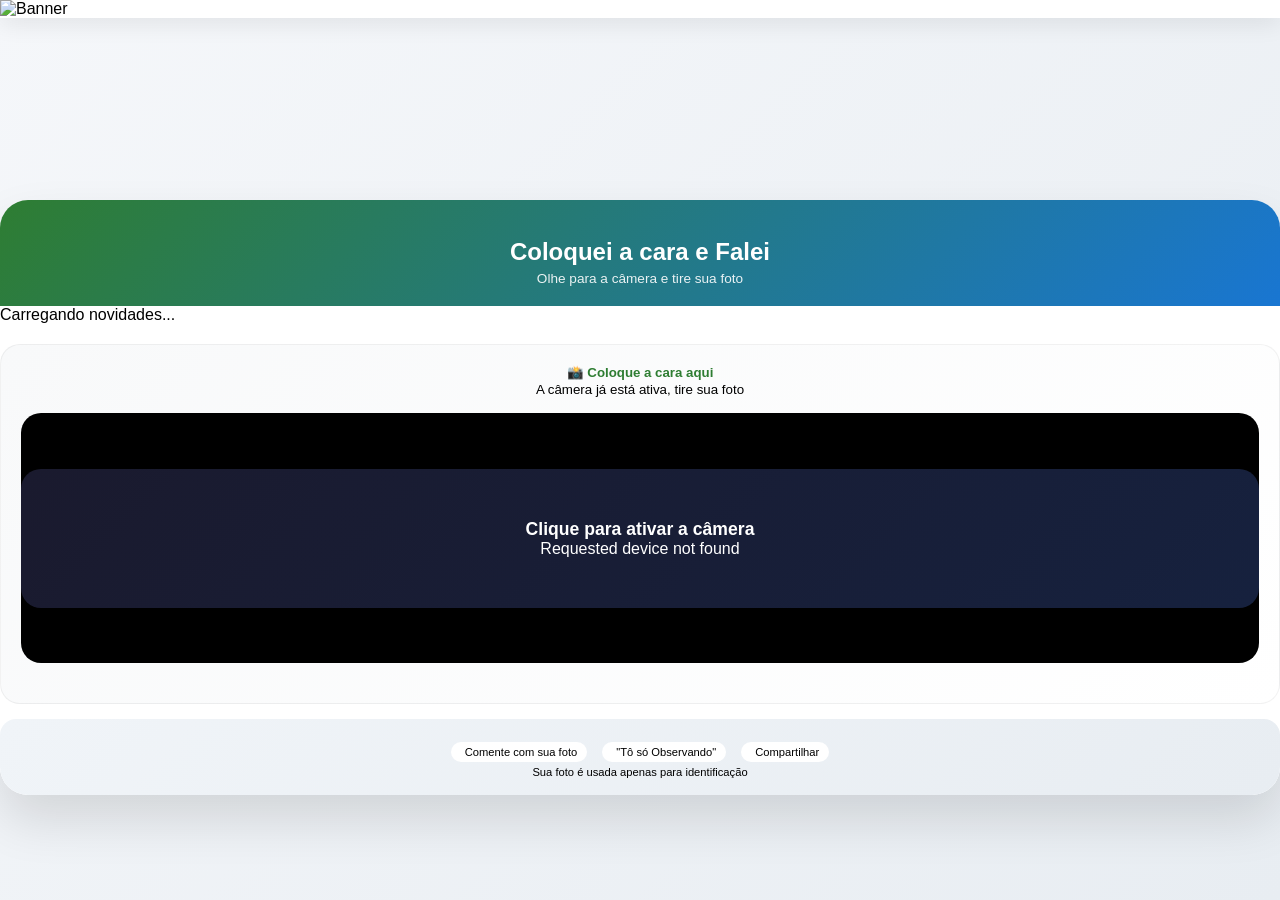
==== templates/index.html @ 05cbac0a "Add files via upload" ====
<!DOCTYPE html>
<html lang="pt-br">
<head>
    <meta charset="UTF-8">
    <meta name="viewport" content="width=device-width, initial-scale=1.0, user-scalable=no">
 
    <style>
        :root {
            --verde-portal: #2e7d32;
            --branco-portal: #ffffff;
            --azul-portal: #1976d2;
            --verde-claro: #4caf50;
            --azul-claro: #42a5f5;
            --verde-escuro: #1b5e20;
            --azul-escuro: #0d47a1;
        }
        
        * {
            margin: 0;
            padding: 0;
            box-sizing: border-box;
        }
        
        body {
            background: linear-gradient(135deg, #f5f7fa 0%, #e8edf2 100%);
            min-height: 100vh;
            font-family: 'Poppins', 'Segoe UI', Tahoma, Geneva, Verdana, sans-serif;
            position: relative;
        }
        
        /* Banner fixo no topo */
        .banner-fixo {
            position: fixed;
            top: 0;
            left: 0;
            right: 0;
            z-index: 1000;
            background: white;
            box-shadow: 0 4px 25px rgba(0,0,0,0.1);
        }
        
        .banner-imagem {
            width: 100%;
            height: auto;
            max-height: 180px;
            object-fit: cover;
            display: block;
        }
        
        /* Espaçamento para compensar o banner fixo */
        .main-content {
            padding-top: 200px;
        }
        
        @media (max-width: 768px) {
            .main-content {
                padding-top: 160px;
            }
        }
        
        /* Card de entrada moderno */
        .card-entrada {
            background: rgba(255, 255, 255, 0.98);
            border-radius: 28px;
            backdrop-filter: blur(10px);
            box-shadow: 0 25px 50px rgba(0,0,0,0.12);
            border: none;
            transition: transform 0.3s, box-shadow 0.3s;
            overflow: hidden;
        }
        
        .card-entrada:hover {
            transform: translateY(-5px);
            box-shadow: 0 30px 60px rgba(0,0,0,0.15);
        }
        
        /* Header do card com gradiente */
        .card-header-gradient {
            background: linear-gradient(135deg, var(--verde-portal), var(--azul-portal));
            padding: 20px 25px;
            text-align: center;
            color: white;
        }
        
        .card-header-gradient h2 {
            font-weight: 700;
            margin: 0;
            font-size: 1.5rem;
        }
        
        .card-header-gradient p {
            margin: 5px 0 0;
            opacity: 0.9;
            font-size: 0.85rem;
        }
        
        /* Visualização da câmera */
        .camera-area {
            background: #000;
            border-radius: 20px;
            overflow: hidden;
            position: relative;
            margin-bottom: 20px;
            min-height: 250px;
            display: flex;
            align-items: center;
            justify-content: center;
        }
        
        #video {
            width: 100%;
            max-height: 350px;
            object-fit: cover;
            display: block;
        }
        
        .camera-placeholder {
            padding: 50px 20px;
            text-align: center;
            background: linear-gradient(135deg, #1a1a2e, #16213e);
            color: white;
            border-radius: 20px;
            cursor: pointer;
            transition: all 0.3s;
            width: 100%;
        }
        
        .camera-placeholder:hover {
            background: linear-gradient(135deg, #16213e, #0f3460);
            transform: scale(1.02);
        }
        
        .camera-placeholder i {
            font-size: 50px;
            margin-bottom: 10px;
            color: var(--verde-claro);
        }
        
        .camera-placeholder h5 {
            font-size: 1.1rem;
        }
        
        .btn-camera-moderno {
            background: linear-gradient(135deg, var(--verde-portal), var(--azul-portal));
            border: none;
            padding: 12px 28px;
            font-size: 1rem;
            border-radius: 50px;
            color: white;
            transition: all 0.3s;
            font-weight: 600;
            letter-spacing: 0.5px;
            width: 100%;
            margin-top: 10px;
        }
        
        .btn-camera-moderno:hover {
            transform: scale(1.02);
            color: white;
            box-shadow: 0 10px 25px rgba(0,0,0,0.2);
        }
        
        .avatar-preview {
            width: 120px;
            height: 120px;
            border-radius: 50%;
            object-fit: cover;
            border: 4px solid var(--verde-portal);
            box-shadow: 0 10px 25px rgba(0,0,0,0.2);
        }
        
        /* Seção da câmera */
        .secao-camera {
            background: linear-gradient(135deg, #f8f9fa, #fff);
            border-radius: 20px;
            padding: 20px;
            margin-top: 20px;
            border: 1px solid rgba(0,0,0,0.05);
        }
        
        .secao-camera-titulo {
            text-align: center;
            margin-bottom: 15px;
        }
        
        .secao-camera-titulo h5 {
            color: var(--verde-portal);
            font-weight: 600;
        }
        
        /* Última postagem COMPLETA */
        .ultima-postagem {
            background: linear-gradient(135deg, #fff, #fefefe);
            border-radius: 20px;
            padding: 0;
            overflow: hidden;
            border: 1px solid rgba(0,0,0,0.05);
            transition: all 0.3s;
            margin-bottom: 20px;
        }
        
        .ultima-postagem:hover {
            box-shadow: 0 10px 30px rgba(0,0,0,0.08);
        }
        
        .ultima-postagem-header {
            padding: 15px 20px;
            border-bottom: 1px solid #eee;
            display: flex;
            align-items: center;
            gap: 12px;
            background: white;
        }
        
        .ultima-postagem-avatar {
            width: 45px;
            height: 45px;
            border-radius: 50%;
            object-fit: cover;
            border: 2px solid var(--verde-portal);
        }
        
        .ultima-postagem-titulo {
            color: var(--verde-portal);
            font-weight: 700;
            font-size: 1.1rem;
            margin: 0;
        }
        
        .ultima-postagem-meta {
            font-size: 0.65rem;
            color: #888;
        }
        
        .ultima-postagem-resumo {
            padding: 12px 20px;
            background: #fafafa;
            font-size: 0.85rem;
            color: #666;
            border-bottom: 1px solid #eee;
        }
        
        .ultima-postagem-conteudo {
            padding: 15px 20px;
        }
        
        .ultima-postagem-midia {
            max-width: 100%;
            border-radius: 12px;
            margin: 10px 0;
        }
        
        .ultima-postagem-video {
            position: relative;
            padding-bottom: 56.25%;
            height: 0;
            overflow: hidden;
            border-radius: 12px;
            background: #000;
        }
        
        .ultima-postagem-video iframe,
        .ultima-postagem-video video {
            position: absolute;
            top: 0;
            left: 0;
            width: 100%;
            height: 100%;
            border: none;
        }
        
        .badge-destaque {
            background: linear-gradient(135deg, var(--verde-portal), var(--azul-portal));
            color: white;
            padding: 3px 10px;
            border-radius: 30px;
            font-size: 0.65rem;
            display: inline-block;
            margin-bottom: 8px;
        }
        
        .cadeado-icon {
            color: #ffc107;
            margin-right: 5px;
        }
        
        .alert-login {
            background: #fff3cd;
            border-left: 4px solid #ffc107;
            border-radius: 12px;
            padding: 12px 15px;
            margin: 10px 20px 15px 20px;
            font-size: 0.8rem;
        }
        
        /* Info box simplificada */
        .info-box-simplificado {
            background: linear-gradient(135deg, #f0f4f8, #e8edf2);
            border-radius: 16px;
            padding: 15px;
            margin-top: 15px;
            text-align: center;
        }
        
        .info-box-simplificado small {
            font-size: 0.7rem;
        }
        
        .feature-mini {
            display: flex;
            justify-content: center;
            gap: 15px;
            flex-wrap: wrap;
            margin-top: 8px;
        }
        
        .feature-mini span {
            font-size: 0.7rem;
            background: white;
            padding: 4px 10px;
            border-radius: 20px;
        }
        
        .feature-mini i {
            color: var(--verde-portal);
            margin-right: 4px;
        }
        
        .loading {
            display: none;
            position: fixed;
            top: 50%;
            left: 50%;
            transform: translate(-50%, -50%);
            z-index: 9999;
        }
        
        .btn-confirmar {
            background: linear-gradient(135deg, var(--verde-portal), var(--azul-portal));
            border: none;
            padding: 10px 24px;
            border-radius: 50px;
            color: white;
            font-weight: 600;
            transition: all 0.3s;
        }
        
        .btn-confirmar:hover {
            transform: scale(1.05);
        }
        
        /* Animação de pulso */
        @keyframes pulse {
            0% {
                box-shadow: 0 0 0 0 rgba(46, 125, 50, 0.4);
            }
            70% {
                box-shadow: 0 0 0 15px rgba(46, 125, 50, 0);
            }
            100% {
                box-shadow: 0 0 0 0 rgba(46, 125, 50, 0);
            }
        }
        
        .animated-border {
            animation: pulse 2s infinite;
            display: inline-block;
            border-radius: 50%;
        }
        
        /* Indicador de câmera ativa */
        .camera-indicator {
            position: absolute;
            top: 10px;
            right: 10px;
            background: rgba(0,0,0,0.6);
            color: white;
            padding: 4px 8px;
            border-radius: 20px;
            font-size: 0.7rem;
            z-index: 10;
        }
        
        .camera-indicator i {
            color: #ff4444;
            animation: blink 1s infinite;
        }
        
        @keyframes blink {
            0%, 100% { opacity: 1; }
            50% { opacity: 0.3; }
        }
        
        /* Scrollbar */
        ::-webkit-scrollbar {
            width: 8px;
        }
        
        ::-webkit-scrollbar-track {
            background: #f1f1f1;
            border-radius: 10px;
        }
        
        ::-webkit-scrollbar-thumb {
            background: var(--verde-portal);
            border-radius: 10px;
        }
        
        @media (max-width: 768px) {
            .card-header-gradient h2 {
                font-size: 1.2rem;
            }
            
            .ultima-postagem-header {
                padding: 12px 15px;
            }
            
            .ultima-postagem-titulo {
                font-size: 0.95rem;
            }
            
            .ultima-postagem-resumo {
                font-size: 0.75rem;
                padding: 10px 15px;
            }
            
            .ultima-postagem-conteudo {
                padding: 10px 15px;
            }
            
            .secao-camera {
                padding: 15px;
            }
        }
    </style>
</head>
<body>
    <!-- Banner Fixo -->
    <div class="banner-fixo">
        <img src="{{ banner_url }}" class="banner-imagem" alt="Banner" id="banner-img">
    </div>
    
    <div class="container main-content">
        <div class="row justify-content-center">
            <div class="col-lg-8">
                <!-- Card de Entrada -->
                <div class="card-entrada">
                    <div class="card-header-gradient">
                        <div class="animated-border d-inline-block mb-1">
                            <i class="fas fa-camera-retro" style="font-size: 30px;"></i>
                        </div>
                        <h2>Coloquei a cara e Falei</h2>
                        <p>Olhe para a câmera e tire sua foto</p>
                    </div>
                    
                    <div class="p-4">
                        <!-- Última Postagem COMPLETA (PRIMEIRO) -->
                        <div id="ultima-postagem">
                            <div class="text-center p-4">
                                <div class="spinner-border text-success" role="status">
                                    <span class="visually-hidden">Carregando...</span>
                                </div>
                                <p class="mt-2 text-muted">Carregando última novidade...</p>
                            </div>
                        </div>
                        
                        <!-- Seção da Câmera (DEPOIS DA POSTAGEM) -->
                        <div class="secao-camera">
                            <div class="secao-camera-titulo">
                                <i class="fas fa-camera" style="color: var(--verde-portal); font-size: 24px;"></i>
                                <h5>📸 Coloque a cara aqui</h5>
                                <small class="text-muted">A câmera já está ativa, tire sua foto</small>
                            </div>
                            
                            <!-- Área da Câmera -->
                            <div id="camera-container">
                                <div class="camera-area" id="cameraArea">
                                    <div id="camera-placeholder" class="camera-placeholder" style="display: none;">
                                        <i class="fas fa-camera"></i>
                                        <h5>Clique para ativar a câmera</h5>
                                        <p class="small mb-0">Permita o acesso à câmera</p>
                                    </div>
                                    <video id="video" autoplay playsinline></video>
                                    <canvas id="canvas" style="display: none;"></canvas>
                                    <div class="camera-indicator" id="cameraIndicator" style="display: none;">
                                        <i class="fas fa-circle"></i> Câmera ativa
                                    </div>
                                </div>
                                <button id="btn-camera" class="btn-camera-moderno" style="display: none;" onclick="tirarFoto()">
                                    <i class="fas fa-camera"></i> Tirar Foto
                                </button>
                            </div>
                            
                            <!-- Prévia da Foto -->
                            <div id="preview" class="text-center mt-3" style="display: none;">
                                <img id="foto-preview" class="avatar-preview">
                                <div class="mt-3">
                                    <button id="confirmar" class="btn-confirmar">
                                        <i class="fas fa-check-circle"></i> Confirmar e Entrar
                                    </button>
                                    <button id="recarregar" class="btn btn-outline-secondary mt-2 mt-sm-0 ms-sm-2" style="border-radius: 50px; padding: 8px 20px;">
                                        <i class="fas fa-redo"></i> Tirar Novamente
                                    </button>
                                </div>
                            </div>
                        </div>
                        
                        <!-- Info Box Simplificada -->
                        <div class="info-box-simplificado">
                            <div class="feature-mini">
                                <span><i class="fas fa-comment-dots"></i> Comente com sua foto</span>
                                <span><i class="fas fa-eye"></i> "Tô só Observando"</span>
                                <span><i class="fab fa-whatsapp"></i> Compartilhar</span>
                            </div>
                            <small class="text-muted">
                                <i class="fas fa-shield-alt"></i> Sua foto é usada apenas para identificação
                            </small>
                        </div>
                    </div>
                </div>
            </div>
        </div>
    </div>
    
    <!-- Loading -->
    <div class="loading">
        <div class="spinner-border text-light" role="status" style="width: 3rem; height: 3rem;">
            <span class="visually-hidden">Carregando...</span>
        </div>
        <p class="text-white mt-2">Verificando seu acesso...</p>
    </div>
    
    <script>
        let video = document.getElementById('video');
        let canvas = document.getElementById('canvas');
        let context = canvas.getContext('2d');
        let stream = null;
        let cameraAtiva = false;
        
        // Função para converter URL do YouTube
        function converterYoutubeUrl(url) {
            let videoUrl = url;
            if (videoUrl.includes('youtube.com/watch?v=')) {
                let videoId = videoUrl.split('v=')[1];
                let ampersandPosition = videoId.indexOf('&');
                if (ampersandPosition !== -1) {
                    videoId = videoId.substring(0, ampersandPosition);
                }
                return `https://www.youtube.com/embed/${videoId}`;
            } else if (videoUrl.includes('youtu.be/')) {
                let videoId = videoUrl.split('youtu.be/')[1];
                if (videoId.includes('?')) {
                    videoId = videoId.split('?')[0];
                }
                return `https://www.youtube.com/embed/${videoId}`;
            }
            return videoUrl;
        }
        
        // ATIVAR CÂMERA AUTOMATICAMENTE AO CARREGAR A PÁGINA
        function ativarCameraAutomaticamente() {
            if (cameraAtiva) return;
            
            navigator.mediaDevices.getUserMedia({ video: true })
                .then(function(mediaStream) {
                    stream = mediaStream;
                    video.srcObject = stream;
                    video.style.display = 'block';
                    document.getElementById('camera-placeholder').style.display = 'none';
                    document.getElementById('btn-camera').style.display = 'block';
                    document.getElementById('cameraIndicator').style.display = 'block';
                    cameraAtiva = true;
                })
                .catch(function(err) {
                    console.error('Erro ao acessar câmera:', err);
                    document.getElementById('camera-placeholder').style.display = 'block';
                    document.getElementById('video').style.display = 'none';
                    document.getElementById('cameraIndicator').style.display = 'none';
                    
                    if (err.name === 'NotAllowedError') {
                        document.getElementById('camera-placeholder').innerHTML = `
                            <i class="fas fa-exclamation-triangle"></i>
                            <h5>Permissão negada</h5>
                            <p class="small mb-0">Por favor, permita o acesso à câmera e recarregue a página</p>
                            <button class="btn btn-sm btn-light mt-3" onclick="location.reload()">Recarregar</button>
                        `;
                    } else {
                        document.getElementById('camera-placeholder').innerHTML = `
                            <i class="fas fa-camera"></i>
                            <h5>Clique para ativar a câmera</h5>
                            <p class="small mb-0">${err.message}</p>
                        `;
                    }
                });
        }
        
        // Carregar última postagem COMPLETA
        function carregarUltimaPostagem() {
            fetch('/api/postagens?page=1&per_page=1')
                .then(response => response.json())
                .then(data => {
                    const container = document.getElementById('ultima-postagem');
                    if (data.postagens && data.postagens.length > 0) {
                        const post = data.postagens[0];
                        
                        // Gerar conteúdo baseado no tipo
                        let conteudoHtml = '';
                        if (post.tipo === 'texto') {
                            conteudoHtml = `
                                <div class="ultima-postagem-conteudo">
                                    <p style="font-size: 0.9rem;">${escapeHtml(post.conteudo)}</p>
                                </div>
                            `;
                        } else if (post.tipo === 'foto') {
                            conteudoHtml = `
                                <div class="ultima-postagem-conteudo text-center">
                                    <img src="${post.conteudo}" class="ultima-postagem-midia" alt="Imagem da postagem" style="max-height: 200px; width: auto;">
                                </div>
                            `;
                        } else if (post.tipo === 'video_local') {
                            conteudoHtml = `
                                <div class="ultima-postagem-conteudo">
                                    <div class="ultima-postagem-video">
                                        <video controls>
                                            <source src="${post.conteudo}">
                                        </video>
                                    </div>
                                </div>
                            `;
                        } else if (post.tipo === 'video_youtube') {
                            let videoUrl = converterYoutubeUrl(post.conteudo);
                            conteudoHtml = `
                                <div class="ultima-postagem-conteudo">
                                    <div class="ultima-postagem-video">
                                        <iframe src="${videoUrl}" 
                                                title="YouTube video"
                                                frameborder="0" 
                                                allow="accelerometer; autoplay; clipboard-write; encrypted-media; gyroscope; picture-in-picture" 
                                                allowfullscreen>
                                        </iframe>
                                    </div>
                                </div>
                            `;
                        }
                        
                        container.innerHTML = `
                            <div class="ultima-postagem-header">
                                <img src="${post.foto_autor}" class="ultima-postagem-avatar" alt="Admin">
                                <div>
                                    <h4 class="ultima-postagem-titulo">${escapeHtml(post.titulo)}</h4>
                                    <div class="ultima-postagem-meta">
                                        <i class="fas fa-user-shield"></i> ${post.autor} • 
                                        <i class="far fa-calendar-alt"></i> ${post.data} •
                                        <i class="fas fa-eye"></i> ${post.total_vistas} observando
                                    </div>
                                </div>
                            </div>
                            <div class="ultima-postagem-resumo">
                                <i class="fas fa-quote-left" style="color: var(--verde-portal); opacity: 0.5; font-size: 0.7rem;"></i>
                                ${escapeHtml(post.resumo)}
                            </div>
                            ${conteudoHtml}
                            <div class="alert-login">
                                <i class="fas fa-lock cadeado-icon"></i>
                                <strong>🔒 Coloque a cara</strong> para comentar esta postagem!
                            </div>
                        `;
                    } else {
                        container.innerHTML = `
                            <div class="text-center p-4">
                                <i class="fas fa-newspaper" style="font-size: 40px; color: var(--verde-portal); opacity: 0.3;"></i>
                                <p class="mt-2 text-muted">Em breve novidades por aqui!</p>
                                <div class="alert-login mt-2">
                                    <i class="fas fa-lock cadeado-icon"></i>
                                    Coloque a cara para acessar o conteúdo
                                </div>
                            </div>
                        `;
                    }
                })
                .catch(error => {
                    console.error('Erro:', error);
                    document.getElementById('ultima-postagem').innerHTML = `
                        <div class="text-center p-4">
                            <i class="fas fa-newspaper" style="font-size: 40px; color: var(--verde-portal); opacity: 0.3;"></i>
                            <p class="mt-2 text-muted">Carregando novidades...</p>
                        </div>
                    `;
                });
        }
        
        function escapeHtml(text) {
            if (!text) return '';
            const div = document.createElement('div');
            div.textContent = text;
            return div.innerHTML;
        }
        
        function tirarFoto() {
            canvas.width = video.videoWidth;
            canvas.height = video.videoHeight;
            context.drawImage(video, 0, 0, canvas.width, canvas.height);
            
            let fotoData = canvas.toDataURL('image/jpeg', 0.8);
            document.getElementById('foto-preview').src = fotoData;
            document.getElementById('preview').style.display = 'block';
            video.style.display = 'none';
            document.getElementById('btn-camera').style.display = 'none';
            document.getElementById('camera-placeholder').style.display = 'none';
            document.getElementById('cameraIndicator').style.display = 'none';
            
            if (stream) {
                stream.getTracks().forEach(track => track.stop());
                cameraAtiva = false;
            }
            
            document.getElementById('confirmar').onclick = () => enviarFoto(fotoData);
            document.getElementById('recarregar').onclick = () => {
                location.reload();
            };
        }
        
        async function enviarFoto(fotoData) {
            document.querySelector('.loading').style.display = 'block';
            
            try {
                let response = await fetch('/reconhecer', {
                    method: 'POST',
                    headers: {
                        'Content-Type': 'application/x-www-form-urlencoded',
                    },
                    body: 'foto=' + encodeURIComponent(fotoData)
                });
                
                let result = await response.json();
                
                if (result.success) {
                    window.location.href = result.redirect;
                } else {
                    alert('Erro: ' + result.error);
                    document.querySelector('.loading').style.display = 'none';
                    location.reload();
                }
            } catch(error) {
                alert('Erro ao enviar foto: ' + error);
                document.querySelector('.loading').style.display = 'none';
            }
        }
        
        // Carregar última postagem e ativar câmera automaticamente
        carregarUltimaPostagem();
        
        // Aguardar o DOM carregar completamente antes de ativar a câmera
        document.addEventListener('DOMContentLoaded', function() {
            setTimeout(ativarCameraAutomaticamente, 500);
        });
    </script>
</body>
</html>
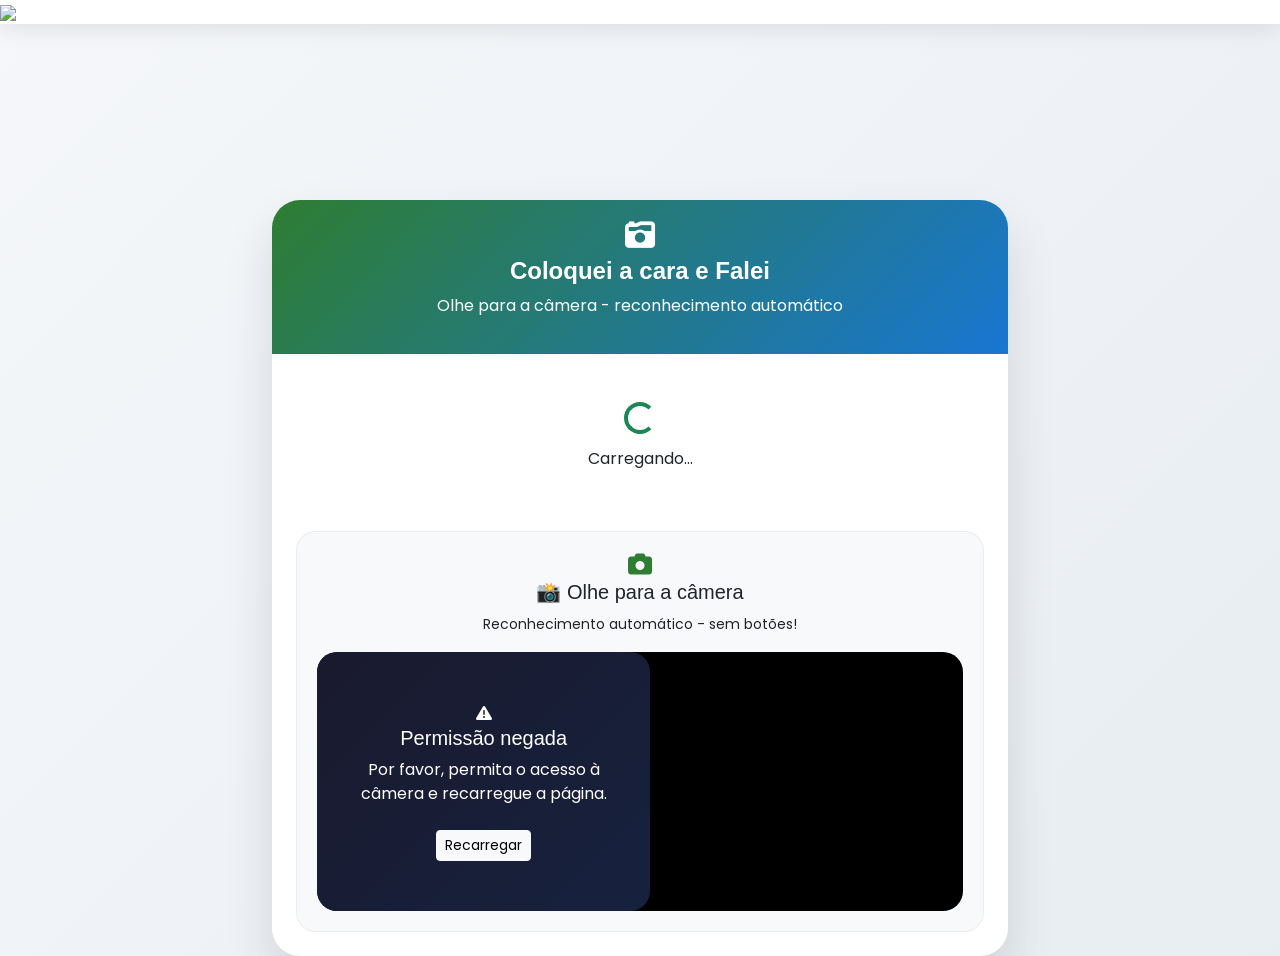
==== commit 3999d14e: "Update index.html" ====
--- a/templates/index.html
+++ b/templates/index.html
@@ -3,564 +3,306 @@
 <head>
     <meta charset="UTF-8">
     <meta name="viewport" content="width=device-width, initial-scale=1.0, user-scalable=no">
- 
+    <title>Coloquei a cara e Falei - Entre com sua foto</title>
+    <link href="https://cdn.jsdelivr.net/npm/bootstrap@5.3.0/dist/css/bootstrap.min.css" rel="stylesheet">
+    <link href="https://fonts.googleapis.com/css2?family=Poppins:wght@300;400;500;600;700;800&display=swap" rel="stylesheet">
+    <link rel="stylesheet" href="https://cdnjs.cloudflare.com/ajax/libs/font-awesome/6.4.0/css/all.min.css">
     <style>
         :root {
             --verde-portal: #2e7d32;
-            --branco-portal: #ffffff;
             --azul-portal: #1976d2;
-            --verde-claro: #4caf50;
-            --azul-claro: #42a5f5;
-            --verde-escuro: #1b5e20;
-            --azul-escuro: #0d47a1;
-        }
-        
-        * {
-            margin: 0;
-            padding: 0;
-            box-sizing: border-box;
-        }
-        
+        }
+        * { margin: 0; padding: 0; box-sizing: border-box; }
         body {
             background: linear-gradient(135deg, #f5f7fa 0%, #e8edf2 100%);
-            min-height: 100vh;
-            font-family: 'Poppins', 'Segoe UI', Tahoma, Geneva, Verdana, sans-serif;
-            position: relative;
-        }
-        
-        /* Banner fixo no topo */
+            font-family: 'Poppins', sans-serif;
+        }
         .banner-fixo {
-            position: fixed;
-            top: 0;
-            left: 0;
-            right: 0;
-            z-index: 1000;
-            background: white;
-            box-shadow: 0 4px 25px rgba(0,0,0,0.1);
-        }
-        
-        .banner-imagem {
-            width: 100%;
-            height: auto;
-            max-height: 180px;
-            object-fit: cover;
-            display: block;
-        }
-        
-        /* Espaçamento para compensar o banner fixo */
-        .main-content {
-            padding-top: 200px;
-        }
-        
-        @media (max-width: 768px) {
-            .main-content {
-                padding-top: 160px;
-            }
-        }
-        
-        /* Card de entrada moderno */
+            position: fixed; top: 0; left: 0; right: 0; z-index: 1000;
+            background: white; box-shadow: 0 4px 25px rgba(0,0,0,0.1);
+        }
+        .banner-imagem { width: 100%; max-height: 180px; object-fit: cover; }
+        .main-content { padding-top: 200px; }
+        @media (max-width: 768px) { .main-content { padding-top: 160px; } }
         .card-entrada {
-            background: rgba(255, 255, 255, 0.98);
-            border-radius: 28px;
-            backdrop-filter: blur(10px);
-            box-shadow: 0 25px 50px rgba(0,0,0,0.12);
-            border: none;
-            transition: transform 0.3s, box-shadow 0.3s;
-            overflow: hidden;
-        }
-        
-        .card-entrada:hover {
-            transform: translateY(-5px);
-            box-shadow: 0 30px 60px rgba(0,0,0,0.15);
-        }
-        
-        /* Header do card com gradiente */
+            background: rgba(255,255,255,0.98); border-radius: 28px;
+            box-shadow: 0 25px 50px rgba(0,0,0,0.12); overflow: hidden;
+        }
         .card-header-gradient {
             background: linear-gradient(135deg, var(--verde-portal), var(--azul-portal));
-            padding: 20px 25px;
-            text-align: center;
-            color: white;
-        }
-        
-        .card-header-gradient h2 {
-            font-weight: 700;
-            margin: 0;
-            font-size: 1.5rem;
-        }
-        
-        .card-header-gradient p {
-            margin: 5px 0 0;
-            opacity: 0.9;
-            font-size: 0.85rem;
-        }
-        
-        /* Visualização da câmera */
+            padding: 20px; text-align: center; color: white;
+        }
+        .card-header-gradient h2 { font-weight: 700; font-size: 1.5rem; }
         .camera-area {
-            background: #000;
-            border-radius: 20px;
-            overflow: hidden;
+            background: #000; border-radius: 20px; overflow: hidden;
+            min-height: 250px; display: flex; align-items: center; justify-content: center;
             position: relative;
-            margin-bottom: 20px;
-            min-height: 250px;
-            display: flex;
-            align-items: center;
-            justify-content: center;
-        }
-        
-        #video {
-            width: 100%;
-            max-height: 350px;
-            object-fit: cover;
-            display: block;
-        }
-        
+        }
+        #video { width: 100%; max-height: 350px; object-fit: cover; }
         .camera-placeholder {
-            padding: 50px 20px;
-            text-align: center;
+            padding: 50px 20px; text-align: center;
             background: linear-gradient(135deg, #1a1a2e, #16213e);
-            color: white;
-            border-radius: 20px;
-            cursor: pointer;
-            transition: all 0.3s;
-            width: 100%;
-        }
-        
-        .camera-placeholder:hover {
-            background: linear-gradient(135deg, #16213e, #0f3460);
-            transform: scale(1.02);
-        }
-        
-        .camera-placeholder i {
-            font-size: 50px;
-            margin-bottom: 10px;
-            color: var(--verde-claro);
-        }
-        
-        .camera-placeholder h5 {
-            font-size: 1.1rem;
-        }
-        
+            color: white; border-radius: 20px; cursor: pointer; width: 100%;
+        }
         .btn-camera-moderno {
             background: linear-gradient(135deg, var(--verde-portal), var(--azul-portal));
-            border: none;
-            padding: 12px 28px;
-            font-size: 1rem;
-            border-radius: 50px;
-            color: white;
-            transition: all 0.3s;
-            font-weight: 600;
-            letter-spacing: 0.5px;
-            width: 100%;
-            margin-top: 10px;
-        }
-        
-        .btn-camera-moderno:hover {
-            transform: scale(1.02);
-            color: white;
-            box-shadow: 0 10px 25px rgba(0,0,0,0.2);
-        }
-        
-        .avatar-preview {
-            width: 120px;
-            height: 120px;
-            border-radius: 50%;
-            object-fit: cover;
-            border: 4px solid var(--verde-portal);
-            box-shadow: 0 10px 25px rgba(0,0,0,0.2);
-        }
-        
-        /* Seção da câmera */
+            border: none; padding: 12px 28px; border-radius: 50px; color: white;
+            font-weight: 600; width: 100%; margin-top: 10px;
+        }
+        .avatar-preview { width: 120px; height: 120px; border-radius: 50%; object-fit: cover; border: 4px solid var(--verde-portal); }
+        .ultima-postagem {
+            background: white; border-radius: 20px; overflow: hidden;
+            margin-bottom: 20px; border: 1px solid rgba(0,0,0,0.05);
+        }
+        .ultima-postagem-header {
+            padding: 15px 20px; border-bottom: 1px solid #eee;
+            display: flex; align-items: center; gap: 12px;
+        }
+        .ultima-postagem-avatar { width: 45px; height: 45px; border-radius: 50%; object-fit: cover; border: 2px solid var(--verde-portal); }
+        .ultima-postagem-titulo { color: var(--verde-portal); font-weight: 700; font-size: 1.1rem; margin: 0; }
+        .alert-login {
+            background: #fff3cd; border-left: 4px solid #ffc107;
+            border-radius: 12px; padding: 12px 15px; margin: 10px 20px 15px; font-size: 0.8rem;
+        }
         .secao-camera {
-            background: linear-gradient(135deg, #f8f9fa, #fff);
-            border-radius: 20px;
-            padding: 20px;
-            margin-top: 20px;
-            border: 1px solid rgba(0,0,0,0.05);
-        }
-        
-        .secao-camera-titulo {
-            text-align: center;
-            margin-bottom: 15px;
-        }
-        
-        .secao-camera-titulo h5 {
-            color: var(--verde-portal);
-            font-weight: 600;
-        }
-        
-        /* Última postagem COMPLETA */
-        .ultima-postagem {
-            background: linear-gradient(135deg, #fff, #fefefe);
-            border-radius: 20px;
-            padding: 0;
-            overflow: hidden;
-            border: 1px solid rgba(0,0,0,0.05);
-            transition: all 0.3s;
-            margin-bottom: 20px;
-        }
-        
-        .ultima-postagem:hover {
-            box-shadow: 0 10px 30px rgba(0,0,0,0.08);
-        }
-        
-        .ultima-postagem-header {
-            padding: 15px 20px;
-            border-bottom: 1px solid #eee;
-            display: flex;
-            align-items: center;
-            gap: 12px;
-            background: white;
-        }
-        
-        .ultima-postagem-avatar {
-            width: 45px;
-            height: 45px;
-            border-radius: 50%;
-            object-fit: cover;
-            border: 2px solid var(--verde-portal);
-        }
-        
-        .ultima-postagem-titulo {
-            color: var(--verde-portal);
-            font-weight: 700;
-            font-size: 1.1rem;
-            margin: 0;
-        }
-        
-        .ultima-postagem-meta {
-            font-size: 0.65rem;
-            color: #888;
-        }
-        
-        .ultima-postagem-resumo {
-            padding: 12px 20px;
-            background: #fafafa;
-            font-size: 0.85rem;
-            color: #666;
-            border-bottom: 1px solid #eee;
-        }
-        
-        .ultima-postagem-conteudo {
-            padding: 15px 20px;
-        }
-        
-        .ultima-postagem-midia {
-            max-width: 100%;
-            border-radius: 12px;
-            margin: 10px 0;
-        }
-        
-        .ultima-postagem-video {
-            position: relative;
-            padding-bottom: 56.25%;
-            height: 0;
-            overflow: hidden;
-            border-radius: 12px;
-            background: #000;
-        }
-        
-        .ultima-postagem-video iframe,
-        .ultima-postagem-video video {
-            position: absolute;
-            top: 0;
-            left: 0;
-            width: 100%;
-            height: 100%;
-            border: none;
-        }
-        
-        .badge-destaque {
-            background: linear-gradient(135deg, var(--verde-portal), var(--azul-portal));
-            color: white;
-            padding: 3px 10px;
-            border-radius: 30px;
-            font-size: 0.65rem;
-            display: inline-block;
-            margin-bottom: 8px;
-        }
-        
-        .cadeado-icon {
-            color: #ffc107;
-            margin-right: 5px;
-        }
-        
-        .alert-login {
-            background: #fff3cd;
-            border-left: 4px solid #ffc107;
-            border-radius: 12px;
-            padding: 12px 15px;
-            margin: 10px 20px 15px 20px;
-            font-size: 0.8rem;
-        }
-        
-        /* Info box simplificada */
-        .info-box-simplificado {
-            background: linear-gradient(135deg, #f0f4f8, #e8edf2);
-            border-radius: 16px;
-            padding: 15px;
-            margin-top: 15px;
-            text-align: center;
-        }
-        
-        .info-box-simplificado small {
-            font-size: 0.7rem;
-        }
-        
-        .feature-mini {
-            display: flex;
-            justify-content: center;
-            gap: 15px;
-            flex-wrap: wrap;
-            margin-top: 8px;
-        }
-        
-        .feature-mini span {
-            font-size: 0.7rem;
-            background: white;
-            padding: 4px 10px;
-            border-radius: 20px;
-        }
-        
-        .feature-mini i {
-            color: var(--verde-portal);
-            margin-right: 4px;
-        }
-        
-        .loading {
-            display: none;
-            position: fixed;
-            top: 50%;
-            left: 50%;
-            transform: translate(-50%, -50%);
-            z-index: 9999;
-        }
-        
-        .btn-confirmar {
-            background: linear-gradient(135deg, var(--verde-portal), var(--azul-portal));
-            border: none;
-            padding: 10px 24px;
-            border-radius: 50px;
-            color: white;
-            font-weight: 600;
-            transition: all 0.3s;
-        }
-        
-        .btn-confirmar:hover {
-            transform: scale(1.05);
-        }
-        
-        /* Animação de pulso */
-        @keyframes pulse {
-            0% {
-                box-shadow: 0 0 0 0 rgba(46, 125, 50, 0.4);
-            }
-            70% {
-                box-shadow: 0 0 0 15px rgba(46, 125, 50, 0);
-            }
-            100% {
-                box-shadow: 0 0 0 0 rgba(46, 125, 50, 0);
-            }
-        }
-        
-        .animated-border {
-            animation: pulse 2s infinite;
-            display: inline-block;
-            border-radius: 50%;
-        }
-        
-        /* Indicador de câmera ativa */
-        .camera-indicator {
-            position: absolute;
-            top: 10px;
-            right: 10px;
-            background: rgba(0,0,0,0.6);
-            color: white;
-            padding: 4px 8px;
-            border-radius: 20px;
-            font-size: 0.7rem;
-            z-index: 10;
-        }
-        
-        .camera-indicator i {
-            color: #ff4444;
-            animation: blink 1s infinite;
-        }
-        
-        @keyframes blink {
-            0%, 100% { opacity: 1; }
-            50% { opacity: 0.3; }
-        }
-        
-        /* Scrollbar */
-        ::-webkit-scrollbar {
-            width: 8px;
-        }
-        
-        ::-webkit-scrollbar-track {
-            background: #f1f1f1;
-            border-radius: 10px;
-        }
-        
-        ::-webkit-scrollbar-thumb {
-            background: var(--verde-portal);
-            border-radius: 10px;
-        }
-        
-        @media (max-width: 768px) {
-            .card-header-gradient h2 {
-                font-size: 1.2rem;
-            }
-            
-            .ultima-postagem-header {
-                padding: 12px 15px;
-            }
-            
-            .ultima-postagem-titulo {
-                font-size: 0.95rem;
-            }
-            
-            .ultima-postagem-resumo {
-                font-size: 0.75rem;
-                padding: 10px 15px;
-            }
-            
-            .ultima-postagem-conteudo {
-                padding: 10px 15px;
-            }
-            
-            .secao-camera {
-                padding: 15px;
-            }
+            background: #f8f9fa; border-radius: 20px; padding: 20px;
+            margin-top: 20px; border: 1px solid rgba(0,0,0,0.05);
+        }
+        .loading { display: none; position: fixed; top: 50%; left: 50%; transform: translate(-50%, -50%); z-index: 9999; }
+        @keyframes pulse { 0% { box-shadow: 0 0 0 0 rgba(46,125,50,0.4); } 70% { box-shadow: 0 0 0 15px rgba(46,125,50,0); } 100% { box-shadow: 0 0 0 0 rgba(46,125,50,0); } }
+        .animated-border { animation: pulse 2s infinite; display: inline-block; border-radius: 50%; }
+        .camera-indicator { position: absolute; top: 10px; right: 10px; background: rgba(0,0,0,0.6); color: white; padding: 4px 8px; border-radius: 20px; font-size: 0.7rem; z-index: 10; }
+        @keyframes blink { 0%,100% { opacity: 1; } 50% { opacity: 0.3; } }
+        .camera-indicator i { color: #ff4444; animation: blink 1s infinite; }
+        .reconhecendo-msg {
+            position: absolute; bottom: 10px; left: 0; right: 0; text-align: center;
+            background: rgba(0,0,0,0.6); color: white; padding: 5px; font-size: 0.8rem; border-radius: 0 0 20px 20px;
         }
     </style>
 </head>
 <body>
-    <!-- Banner Fixo -->
-    <div class="banner-fixo">
-        <img src="{{ banner_url }}" class="banner-imagem" alt="Banner" id="banner-img">
-    </div>
-    
+    <div class="banner-fixo"><img src="{{ banner_url }}" class="banner-imagem" id="banner-img"></div>
     <div class="container main-content">
         <div class="row justify-content-center">
             <div class="col-lg-8">
-                <!-- Card de Entrada -->
                 <div class="card-entrada">
                     <div class="card-header-gradient">
-                        <div class="animated-border d-inline-block mb-1">
-                            <i class="fas fa-camera-retro" style="font-size: 30px;"></i>
-                        </div>
+                        <div class="animated-border d-inline-block mb-1"><i class="fas fa-camera-retro" style="font-size: 30px;"></i></div>
                         <h2>Coloquei a cara e Falei</h2>
-                        <p>Olhe para a câmera e tire sua foto</p>
+                        <p>Olhe para a câmera - reconhecimento automático</p>
                     </div>
-                    
                     <div class="p-4">
-                        <!-- Última Postagem COMPLETA (PRIMEIRO) -->
-                        <div id="ultima-postagem">
-                            <div class="text-center p-4">
-                                <div class="spinner-border text-success" role="status">
-                                    <span class="visually-hidden">Carregando...</span>
-                                </div>
-                                <p class="mt-2 text-muted">Carregando última novidade...</p>
-                            </div>
-                        </div>
-                        
-                        <!-- Seção da Câmera (DEPOIS DA POSTAGEM) -->
+                        <div id="ultima-postagem"><div class="text-center p-4"><div class="spinner-border text-success"></div><p class="mt-2">Carregando...</p></div></div>
                         <div class="secao-camera">
-                            <div class="secao-camera-titulo">
-                                <i class="fas fa-camera" style="color: var(--verde-portal); font-size: 24px;"></i>
-                                <h5>📸 Coloque a cara aqui</h5>
-                                <small class="text-muted">A câmera já está ativa, tire sua foto</small>
-                            </div>
-                            
-                            <!-- Área da Câmera -->
+                            <div class="text-center mb-3"><i class="fas fa-camera" style="color: var(--verde-portal); font-size: 24px;"></i><h5>📸 Olhe para a câmera</h5><small id="statusMsg">Reconhecimento automático - sem botões!</small></div>
                             <div id="camera-container">
-                                <div class="camera-area" id="cameraArea">
-                                    <div id="camera-placeholder" class="camera-placeholder" style="display: none;">
-                                        <i class="fas fa-camera"></i>
-                                        <h5>Clique para ativar a câmera</h5>
-                                        <p class="small mb-0">Permita o acesso à câmera</p>
-                                    </div>
+                                <div class="camera-area position-relative" id="cameraArea">
+                                    <div id="camera-placeholder" class="camera-placeholder"><i class="fas fa-camera"></i><h5>Clique para ativar</h5></div>
                                     <video id="video" autoplay playsinline></video>
                                     <canvas id="canvas" style="display: none;"></canvas>
-                                    <div class="camera-indicator" id="cameraIndicator" style="display: none;">
-                                        <i class="fas fa-circle"></i> Câmera ativa
-                                    </div>
+                                    <div id="cameraIndicator" class="camera-indicator" style="display: none;"><i class="fas fa-circle"></i> Reconhecendo...</div>
+                                    <div id="reconhecendoMsg" class="reconhecendo-msg" style="display: none;">🤖 Analisando rosto...</div>
                                 </div>
-                                <button id="btn-camera" class="btn-camera-moderno" style="display: none;" onclick="tirarFoto()">
-                                    <i class="fas fa-camera"></i> Tirar Foto
-                                </button>
+                                <button id="btn-camera" class="btn-camera-moderno" style="display: none;" onclick="capturarManual()"><i class="fas fa-camera"></i> Tirar Foto (manual)</button>
                             </div>
-                            
-                            <!-- Prévia da Foto -->
-                            <div id="preview" class="text-center mt-3" style="display: none;">
-                                <img id="foto-preview" class="avatar-preview">
-                                <div class="mt-3">
-                                    <button id="confirmar" class="btn-confirmar">
-                                        <i class="fas fa-check-circle"></i> Confirmar e Entrar
-                                    </button>
-                                    <button id="recarregar" class="btn btn-outline-secondary mt-2 mt-sm-0 ms-sm-2" style="border-radius: 50px; padding: 8px 20px;">
-                                        <i class="fas fa-redo"></i> Tirar Novamente
-                                    </button>
-                                </div>
-                            </div>
-                        </div>
-                        
-                        <!-- Info Box Simplificada -->
-                        <div class="info-box-simplificado">
-                            <div class="feature-mini">
-                                <span><i class="fas fa-comment-dots"></i> Comente com sua foto</span>
-                                <span><i class="fas fa-eye"></i> "Tô só Observando"</span>
-                                <span><i class="fab fa-whatsapp"></i> Compartilhar</span>
-                            </div>
-                            <small class="text-muted">
-                                <i class="fas fa-shield-alt"></i> Sua foto é usada apenas para identificação
-                            </small>
                         </div>
                     </div>
                 </div>
             </div>
         </div>
     </div>
-    
-    <!-- Loading -->
-    <div class="loading">
-        <div class="spinner-border text-light" role="status" style="width: 3rem; height: 3rem;">
-            <span class="visually-hidden">Carregando...</span>
+
+    <!-- Modal de confirmação para cadastro -->
+    <div class="modal fade" id="confirmarCadastroModal" tabindex="-1" data-bs-backdrop="static" data-bs-keyboard="false">
+        <div class="modal-dialog modal-dialog-centered">
+            <div class="modal-content">
+                <div class="modal-header" style="background: linear-gradient(135deg, #2e7d32, #1976d2); color: white;">
+                    <h5 class="modal-title"><i class="fas fa-camera"></i> Primeira vez?</h5>
+                    <button type="button" class="btn-close btn-close-white" data-bs-dismiss="modal"></button>
+                </div>
+                <div class="modal-body text-center">
+                    <i class="fas fa-question-circle fa-3x text-warning mb-3"></i>
+                    <p>Seu rosto ainda não foi cadastrado.<br>Deseja se cadastrar agora para poder comentar e interagir?</p>
+                    <p><small class="text-muted">Sua foto será usada apenas para identificação nos comentários.</small></p>
+                </div>
+                <div class="modal-footer justify-content-center">
+                    <button type="button" class="btn btn-secondary" data-bs-dismiss="modal" id="btnCancelarCadastro">Não, apenas visualizar</button>
+                    <button type="button" class="btn btn-success" id="btnConfirmarCadastro">Sim, quero me cadastrar</button>
+                </div>
+            </div>
         </div>
-        <p class="text-white mt-2">Verificando seu acesso...</p>
     </div>
-    
+
+    <div class="loading"><div class="spinner-border text-light" style="width:3rem;height:3rem;"></div><p class="text-white mt-2">Verificando rosto...</p></div>
+
+    <script src="https://cdn.jsdelivr.net/npm/bootstrap@5.3.0/dist/js/bootstrap.bundle.min.js"></script>
     <script>
         let video = document.getElementById('video');
         let canvas = document.getElementById('canvas');
         let context = canvas.getContext('2d');
         let stream = null;
         let cameraAtiva = false;
-        
-        // Função para converter URL do YouTube
-        function converterYoutubeUrl(url) {
-            let videoUrl = url;
-            if (videoUrl.includes('youtube.com/watch?v=')) {
-                let videoId = videoUrl.split('v=')[1];
-                let ampersandPosition = videoId.indexOf('&');
-                if (ampersandPosition !== -1) {
-                    videoId = videoId.substring(0, ampersandPosition);
-                }
-                return `https://www.youtube.com/embed/${videoId}`;
-            } else if (videoUrl.includes('youtu.be/')) {
-                let videoId = videoUrl.split('youtu.be/')[1];
-                if (videoId.includes('?')) {
-                    videoId = videoId.split('?')[0];
-                }
-                return `https://www.youtube.com/embed/${videoId}`;
+        let intervaloReconhecimento = null;
+        let enviando = false;
+        let jaRedirecionou = false;
+        let aguardandoDecisaoCadastro = false; // se true, para de tentar reconhecer
+        let frameAtual = null;  // guarda o último frame capturado para cadastro
+
+        function converterYoutubeUrl(url){
+            if(url.includes('youtube.com/watch?v=')){ let id = url.split('v=')[1]; if(id.includes('&')) id = id.split('&')[0]; return `https://www.youtube.com/embed/${id}`; }
+            if(url.includes('youtu.be/')){ let id = url.split('youtu.be/')[1]; if(id.includes('?')) id = id.split('?')[0]; return `https://www.youtube.com/embed/${id}`; }
+            return url;
+        }
+
+        function carregarUltimaPostagem(){
+            fetch('/api/postagens?page=1&per_page=1').then(r=>r.json()).then(data=>{
+                const container = document.getElementById('ultima-postagem');
+                if(data.postagens && data.postagens.length>0){
+                    const post = data.postagens[0];
+                    let conteudoHtml = '';
+                    if(post.tipo === 'texto') conteudoHtml = `<div class="p-3">${escapeHtml(post.conteudo)}</div>`;
+                    else if(post.tipo === 'foto') conteudoHtml = `<div class="p-3 text-center"><img src="${post.conteudo}" style="max-width:100%; max-height:200px; border-radius:12px;"></div>`;
+                    else if(post.tipo === 'video_local') conteudoHtml = `<div class="p-3"><div class="ratio ratio-16x9"><video controls src="${post.conteudo}" style="width:100%; border-radius:12px;"></video></div></div>`;
+                    else if(post.tipo === 'video_youtube'){
+                        let videoUrl = converterYoutubeUrl(post.conteudo);
+                        conteudoHtml = `<div class="p-3"><div class="ratio ratio-16x9"><iframe src="${videoUrl}" allowfullscreen></iframe></div></div>`;
+                    }
+                    container.innerHTML = `
+                        <div class="ultima-postagem-header">
+                            <img src="${post.foto_autor}" class="ultima-postagem-avatar">
+                            <div><h4 class="ultima-postagem-titulo">${escapeHtml(post.titulo)}</h4><div class="small text-muted">${post.autor} • ${post.data} • 👁️ ${post.total_vistas}</div></div>
+                        </div>
+                        <div class="p-3 bg-light">📌 ${escapeHtml(post.resumo)}</div>
+                        ${conteudoHtml}
+                        <div class="alert-login"><i class="fas fa-lock"></i> 🔒 Faça login com seu rosto para comentar!</div>
+                    `;
+                } else {
+                    container.innerHTML = '<div class="text-center p-4"><i class="fas fa-newspaper fa-3x text-muted"></i><p>Em breve novidades</p></div>';
+                }
+            });
+        }
+
+        function escapeHtml(text){
+            if(!text) return '';
+            const div = document.createElement('div');
+            div.textContent = text;
+            return div.innerHTML;
+        }
+
+        function pararReconhecimento(){
+            if(intervaloReconhecimento){
+                clearInterval(intervaloReconhecimento);
+                intervaloReconhecimento = null;
             }
-            return videoUrl;
-        }
-        
-        // ATIVAR CÂMERA AUTOMATICAMENTE AO CARREGAR A PÁGINA
+            document.getElementById('reconhecendoMsg').style.display = 'none';
+            document.getElementById('cameraIndicator').style.display = 'none';
+        }
+
+        function reiniciarReconhecimento(){
+            if(!cameraAtiva) return;
+            if(jaRedirecionou) return;
+            if(aguardandoDecisaoCadastro) return;
+            pararReconhecimento();
+            document.getElementById('reconhecendoMsg').style.display = 'block';
+            document.getElementById('cameraIndicator').style.display = 'flex';
+            intervaloReconhecimento = setInterval(() => {
+                if(!jaRedirecionou && cameraAtiva && !aguardandoDecisaoCadastro){
+                    tentarLoginAutomatico();
+                }
+            }, 2000);
+        }
+
+        function tentarLoginAutomatico(){
+            if(!video.videoWidth || !video.videoHeight) return;
+            if(enviando) return;
+            enviando = true;
+            canvas.width = video.videoWidth;
+            canvas.height = video.videoHeight;
+            context.drawImage(video, 0, 0, canvas.width, canvas.height);
+            let fotoData = canvas.toDataURL('image/jpeg', 0.7);
+            frameAtual = fotoData;
+            // Tentar login (apenas verificar existência)
+            fetch('/reconhecer', {
+                method: 'POST',
+                headers: { 'Content-Type': 'application/x-www-form-urlencoded' },
+                body: `foto=${encodeURIComponent(fotoData)}&modo=login`
+            }).then(r => r.json()).then(data => {
+                if(data.success){
+                    jaRedirecionou = true;
+                    pararReconhecimento();
+                    window.location.href = data.redirect;
+                } else if(data.error === 'usuario_nao_existe'){
+                    // Primeira vez: para o reconhecimento e pergunta
+                    aguardandoDecisaoCadastro = true;
+                    pararReconhecimento();
+                    // Mostrar modal de confirmação
+                    const modal = new bootstrap.Modal(document.getElementById('confirmarCadastroModal'));
+                    modal.show();
+                    document.getElementById('statusMsg').innerHTML = '🔍 Rosto não identificado. Deseja se cadastrar?';
+                } else {
+                    // erro de detecção de rosto, continua tentando
+                    console.log("login falhou:", data.error);
+                }
+                enviando = false;
+            }).catch(err => {
+                console.error(err);
+                enviando = false;
+            });
+        }
+
+        function cadastrarUsuario(fotoData){
+            if(jaRedirecionou) return;
+            document.querySelector('.loading').style.display = 'block';
+            fetch('/reconhecer', {
+                method: 'POST',
+                headers: { 'Content-Type': 'application/x-www-form-urlencoded' },
+                body: `foto=${encodeURIComponent(fotoData)}&modo=cadastrar`
+            }).then(r => r.json()).then(data => {
+                if(data.success){
+                    jaRedirecionou = true;
+                    window.location.href = data.redirect;
+                } else {
+                    alert('Erro ao cadastrar: ' + (data.error || 'Tente novamente'));
+                    document.querySelector('.loading').style.display = 'none';
+                    // Permitir nova tentativa
+                    aguardandoDecisaoCadastro = false;
+                    document.getElementById('statusMsg').innerHTML = 'Reconhecimento automático - sem botões!';
+                    reiniciarReconhecimento();
+                }
+            }).catch(err => {
+                alert('Erro na comunicação com o servidor');
+                document.querySelector('.loading').style.display = 'none';
+                aguardandoDecisaoCadastro = false;
+                reiniciarReconhecimento();
+            });
+        }
+
+        function capturarManual() {
+            if(intervaloReconhecimento) clearInterval(intervaloReconhecimento);
+            canvas.width = video.videoWidth;
+            canvas.height = video.videoHeight;
+            context.drawImage(video, 0, 0, canvas.width, canvas.height);
+            let fotoData = canvas.toDataURL('image/jpeg', 0.8);
+            // Perguntar se quer cadastrar? Melhor usar o mesmo fluxo: envia como login e se não existir pergunta
+            fetch('/reconhecer', {
+                method: 'POST',
+                headers: { 'Content-Type': 'application/x-www-form-urlencoded' },
+                body: `foto=${encodeURIComponent(fotoData)}&modo=login`
+            }).then(r => r.json()).then(data => {
+                if(data.success){
+                    window.location.href = data.redirect;
+                } else if(data.error === 'usuario_nao_existe'){
+                    if(confirm("Rosto não cadastrado. Deseja se cadastrar agora?")){
+                        cadastrarUsuario(fotoData);
+                    }
+                } else {
+                    alert("Não foi possível detectar um rosto nítido. Tente novamente.");
+                }
+            });
+        }
+
         function ativarCameraAutomaticamente() {
             if (cameraAtiva) return;
-            
             navigator.mediaDevices.getUserMedia({ video: true })
                 .then(function(mediaStream) {
                     stream = mediaStream;
@@ -568,192 +310,44 @@
                     video.style.display = 'block';
                     document.getElementById('camera-placeholder').style.display = 'none';
                     document.getElementById('btn-camera').style.display = 'block';
-                    document.getElementById('cameraIndicator').style.display = 'block';
                     cameraAtiva = true;
+                    reiniciarReconhecimento();
                 })
                 .catch(function(err) {
-                    console.error('Erro ao acessar câmera:', err);
+                    console.error("Erro câmera:", err);
                     document.getElementById('camera-placeholder').style.display = 'block';
-                    document.getElementById('video').style.display = 'none';
-                    document.getElementById('cameraIndicator').style.display = 'none';
-                    
-                    if (err.name === 'NotAllowedError') {
-                        document.getElementById('camera-placeholder').innerHTML = `
-                            <i class="fas fa-exclamation-triangle"></i>
-                            <h5>Permissão negada</h5>
-                            <p class="small mb-0">Por favor, permita o acesso à câmera e recarregue a página</p>
-                            <button class="btn btn-sm btn-light mt-3" onclick="location.reload()">Recarregar</button>
-                        `;
-                    } else {
-                        document.getElementById('camera-placeholder').innerHTML = `
-                            <i class="fas fa-camera"></i>
-                            <h5>Clique para ativar a câmera</h5>
-                            <p class="small mb-0">${err.message}</p>
-                        `;
-                    }
-                });
-        }
-        
-        // Carregar última postagem COMPLETA
-        function carregarUltimaPostagem() {
-            fetch('/api/postagens?page=1&per_page=1')
-                .then(response => response.json())
-                .then(data => {
-                    const container = document.getElementById('ultima-postagem');
-                    if (data.postagens && data.postagens.length > 0) {
-                        const post = data.postagens[0];
-                        
-                        // Gerar conteúdo baseado no tipo
-                        let conteudoHtml = '';
-                        if (post.tipo === 'texto') {
-                            conteudoHtml = `
-                                <div class="ultima-postagem-conteudo">
-                                    <p style="font-size: 0.9rem;">${escapeHtml(post.conteudo)}</p>
-                                </div>
-                            `;
-                        } else if (post.tipo === 'foto') {
-                            conteudoHtml = `
-                                <div class="ultima-postagem-conteudo text-center">
-                                    <img src="${post.conteudo}" class="ultima-postagem-midia" alt="Imagem da postagem" style="max-height: 200px; width: auto;">
-                                </div>
-                            `;
-                        } else if (post.tipo === 'video_local') {
-                            conteudoHtml = `
-                                <div class="ultima-postagem-conteudo">
-                                    <div class="ultima-postagem-video">
-                                        <video controls>
-                                            <source src="${post.conteudo}">
-                                        </video>
-                                    </div>
-                                </div>
-                            `;
-                        } else if (post.tipo === 'video_youtube') {
-                            let videoUrl = converterYoutubeUrl(post.conteudo);
-                            conteudoHtml = `
-                                <div class="ultima-postagem-conteudo">
-                                    <div class="ultima-postagem-video">
-                                        <iframe src="${videoUrl}" 
-                                                title="YouTube video"
-                                                frameborder="0" 
-                                                allow="accelerometer; autoplay; clipboard-write; encrypted-media; gyroscope; picture-in-picture" 
-                                                allowfullscreen>
-                                        </iframe>
-                                    </div>
-                                </div>
-                            `;
-                        }
-                        
-                        container.innerHTML = `
-                            <div class="ultima-postagem-header">
-                                <img src="${post.foto_autor}" class="ultima-postagem-avatar" alt="Admin">
-                                <div>
-                                    <h4 class="ultima-postagem-titulo">${escapeHtml(post.titulo)}</h4>
-                                    <div class="ultima-postagem-meta">
-                                        <i class="fas fa-user-shield"></i> ${post.autor} • 
-                                        <i class="far fa-calendar-alt"></i> ${post.data} •
-                                        <i class="fas fa-eye"></i> ${post.total_vistas} observando
-                                    </div>
-                                </div>
-                            </div>
-                            <div class="ultima-postagem-resumo">
-                                <i class="fas fa-quote-left" style="color: var(--verde-portal); opacity: 0.5; font-size: 0.7rem;"></i>
-                                ${escapeHtml(post.resumo)}
-                            </div>
-                            ${conteudoHtml}
-                            <div class="alert-login">
-                                <i class="fas fa-lock cadeado-icon"></i>
-                                <strong>🔒 Coloque a cara</strong> para comentar esta postagem!
-                            </div>
-                        `;
-                    } else {
-                        container.innerHTML = `
-                            <div class="text-center p-4">
-                                <i class="fas fa-newspaper" style="font-size: 40px; color: var(--verde-portal); opacity: 0.3;"></i>
-                                <p class="mt-2 text-muted">Em breve novidades por aqui!</p>
-                                <div class="alert-login mt-2">
-                                    <i class="fas fa-lock cadeado-icon"></i>
-                                    Coloque a cara para acessar o conteúdo
-                                </div>
-                            </div>
-                        `;
-                    }
-                })
-                .catch(error => {
-                    console.error('Erro:', error);
-                    document.getElementById('ultima-postagem').innerHTML = `
-                        <div class="text-center p-4">
-                            <i class="fas fa-newspaper" style="font-size: 40px; color: var(--verde-portal); opacity: 0.3;"></i>
-                            <p class="mt-2 text-muted">Carregando novidades...</p>
-                        </div>
+                    document.getElementById('camera-placeholder').innerHTML = `
+                        <i class="fas fa-exclamation-triangle"></i>
+                        <h5>Permissão negada</h5>
+                        <p>Por favor, permita o acesso à câmera e recarregue a página.</p>
+                        <button class="btn btn-sm btn-light mt-2" onclick="location.reload()">Recarregar</button>
                     `;
                 });
         }
-        
-        function escapeHtml(text) {
-            if (!text) return '';
-            const div = document.createElement('div');
-            div.textContent = text;
-            return div.innerHTML;
-        }
-        
-        function tirarFoto() {
-            canvas.width = video.videoWidth;
-            canvas.height = video.videoHeight;
-            context.drawImage(video, 0, 0, canvas.width, canvas.height);
-            
-            let fotoData = canvas.toDataURL('image/jpeg', 0.8);
-            document.getElementById('foto-preview').src = fotoData;
-            document.getElementById('preview').style.display = 'block';
-            video.style.display = 'none';
-            document.getElementById('btn-camera').style.display = 'none';
-            document.getElementById('camera-placeholder').style.display = 'none';
-            document.getElementById('cameraIndicator').style.display = 'none';
-            
-            if (stream) {
-                stream.getTracks().forEach(track => track.stop());
-                cameraAtiva = false;
+
+        // Eventos do modal
+        document.getElementById('btnConfirmarCadastro').onclick = function(){
+            if(frameAtual){
+                cadastrarUsuario(frameAtual);
+            } else {
+                alert("Erro: não foi possível capturar a foto. Tente novamente.");
+                aguardandoDecisaoCadastro = false;
+                document.getElementById('statusMsg').innerHTML = 'Reconhecimento automático - sem botões!';
+                reiniciarReconhecimento();
             }
-            
-            document.getElementById('confirmar').onclick = () => enviarFoto(fotoData);
-            document.getElementById('recarregar').onclick = () => {
-                location.reload();
-            };
-        }
-        
-        async function enviarFoto(fotoData) {
-            document.querySelector('.loading').style.display = 'block';
-            
-            try {
-                let response = await fetch('/reconhecer', {
-                    method: 'POST',
-                    headers: {
-                        'Content-Type': 'application/x-www-form-urlencoded',
-                    },
-                    body: 'foto=' + encodeURIComponent(fotoData)
-                });
-                
-                let result = await response.json();
-                
-                if (result.success) {
-                    window.location.href = result.redirect;
-                } else {
-                    alert('Erro: ' + result.error);
-                    document.querySelector('.loading').style.display = 'none';
-                    location.reload();
-                }
-            } catch(error) {
-                alert('Erro ao enviar foto: ' + error);
-                document.querySelector('.loading').style.display = 'none';
-            }
-        }
-        
-        // Carregar última postagem e ativar câmera automaticamente
+            bootstrap.Modal.getInstance(document.getElementById('confirmarCadastroModal')).hide();
+        };
+        document.getElementById('btnCancelarCadastro').onclick = function(){
+            aguardandoDecisaoCadastro = false;
+            document.getElementById('statusMsg').innerHTML = 'Reconhecimento automático - sem botões!';
+            reiniciarReconhecimento();
+        };
+
+        // Carregar última postagem e ativar câmera
         carregarUltimaPostagem();
-        
-        // Aguardar o DOM carregar completamente antes de ativar a câmera
         document.addEventListener('DOMContentLoaded', function() {
             setTimeout(ativarCameraAutomaticamente, 500);
         });
     </script>
 </body>
-</html>+</html>
